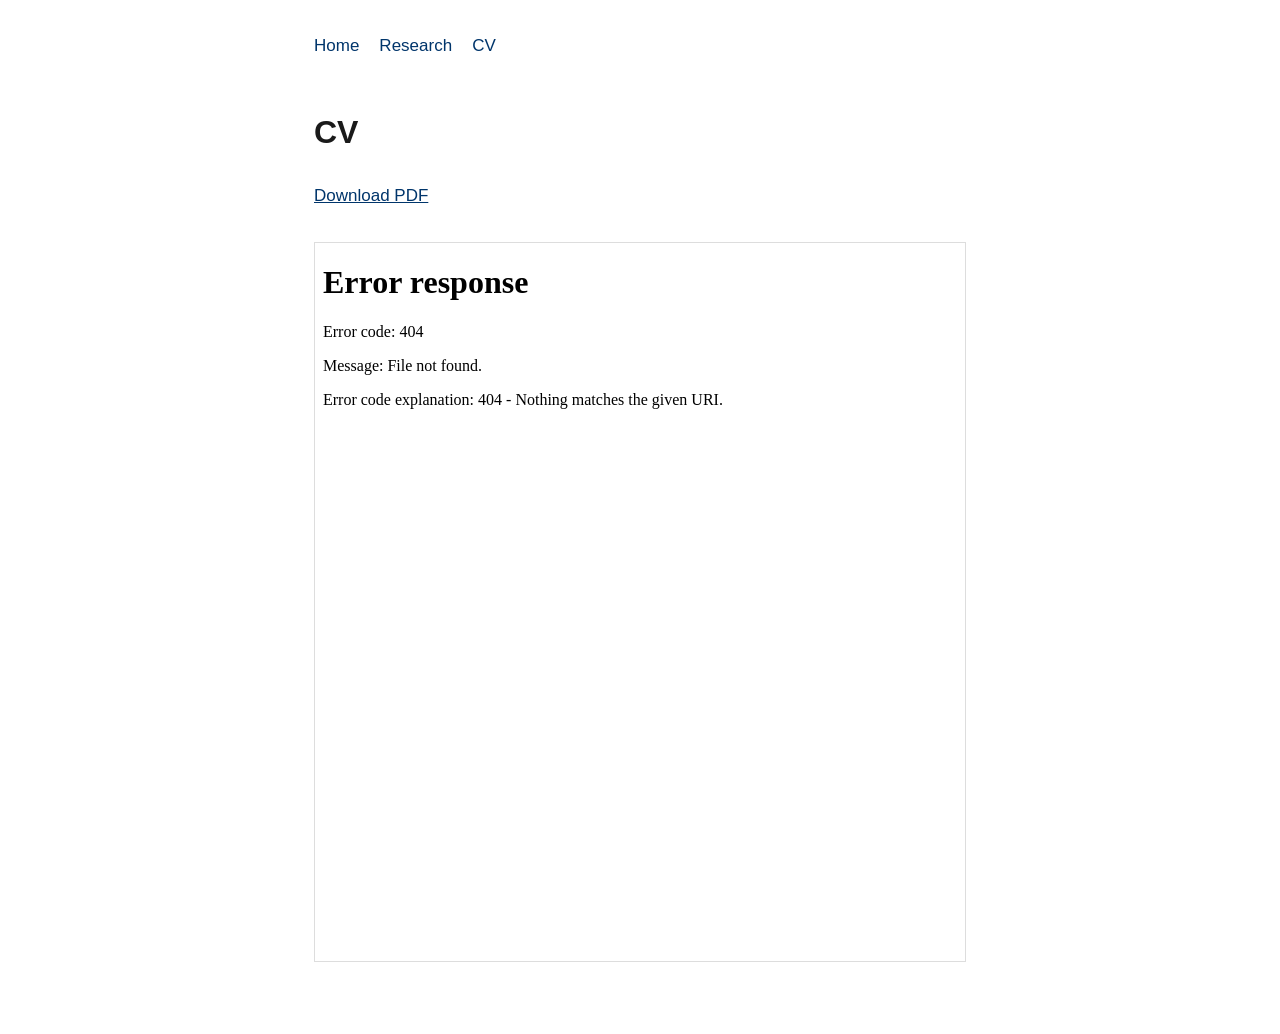
==== cv.html @ ae2ef16b "add cv page scaffold" ====
<!DOCTYPE html>
<html lang="en">
<head>
  <meta charset="UTF-8">
  <meta name="viewport" content="width=device-width, initial-scale=1.0">
  <title>CV — Serena Goldberg</title>
  <link rel="stylesheet" href="style.css">
</head>
<body>
  <nav>
    <a href="index.html">Home</a>
    <a href="research.html">Research</a>
    <a href="cv.html">CV</a>
  </nav>

  <h1>CV</h1>

  <p><a href="files/cv.pdf">Download PDF</a></p>

  <iframe src="files/cv.pdf" class="cv-embed" title="Serena Goldberg CV">
    <p>Your browser doesn't support inline PDF viewing. <a href="files/cv.pdf">Download the PDF</a> instead.</p>
  </iframe>
</body>
</html>
---- style.css ----
:root {
  --bg: #ffffff;
  --text: #1a1a1a;
  --muted: #555555;
  --accent: #00356B;
}

* {
  box-sizing: border-box;
}

body {
  font-family: -apple-system, BlinkMacSystemFont, "Segoe UI", Roboto, Oxygen, Ubuntu, Cantarell, sans-serif;
  color: var(--text);
  background: var(--bg);
  max-width: 700px;
  margin: 0 auto;
  padding: 2rem 1.5rem 4rem;
  line-height: 1.6;
  font-size: 17px;
}

nav {
  margin-bottom: 3rem;
  display: flex;
  flex-wrap: wrap;
  gap: 1.25rem;
}

nav a {
  color: var(--accent);
  text-decoration: none;
}

nav a:hover {
  text-decoration: underline;
}

h1 {
  font-size: 2rem;
  font-weight: 600;
  margin: 0 0 1.5rem 0;
}

h2 {
  font-size: 1.35rem;
  font-weight: 600;
  margin-top: 2.5rem;
  margin-bottom: 1rem;
}

p {
  margin: 0 0 1rem 0;
}

a {
  color: var(--accent);
  text-decoration: underline;
}

a:hover {
  text-decoration: none;
}

.home-header {
  display: flex;
  gap: 2rem;
  align-items: flex-start;
  margin-bottom: 2rem;
}

.home-header .intro {
  flex: 1;
}

.home-header .headshot {
  width: 180px;
  height: 220px;
  flex-shrink: 0;
  background: #eeeeee;
  overflow: hidden;
}

.home-header .headshot img {
  width: 100%;
  height: 100%;
  object-fit: cover;
  display: block;
}

.paper {
  margin-bottom: 2rem;
}

.paper .title {
  font-weight: 600;
  margin-bottom: 0.25rem;
}

.paper .coauthors {
  color: var(--muted);
  font-style: italic;
  margin-bottom: 0.5rem;
}

.paper .abstract {
  margin-bottom: 0.5rem;
}

.paper .status {
  color: var(--muted);
  font-style: italic;
  margin-top: 0.5rem;
}

.cv-embed {
  width: 100%;
  height: 80vh;
  border: 1px solid #dddddd;
  margin-top: 1rem;
}
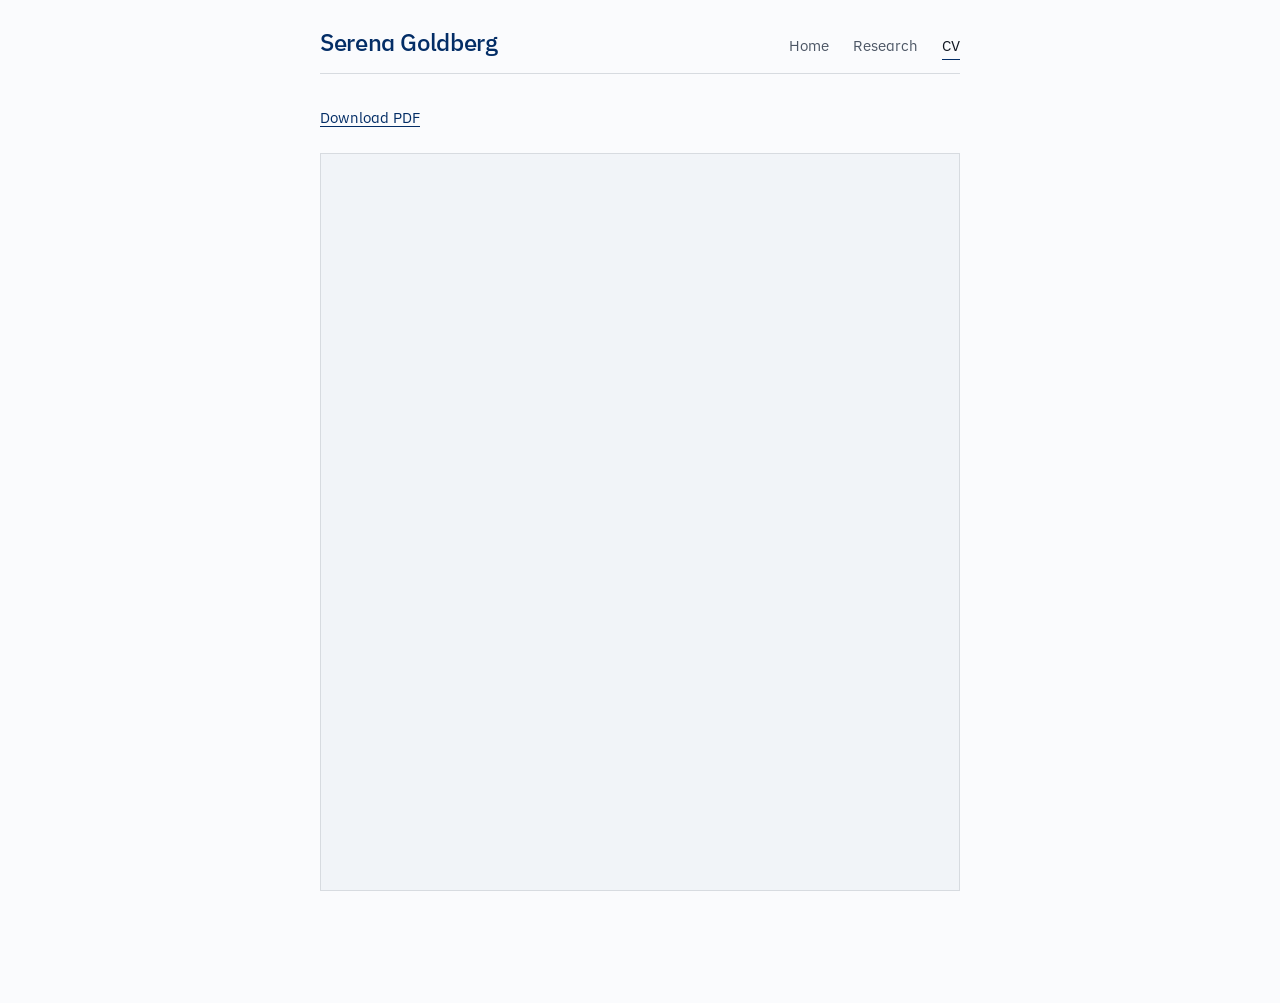
==== commit b806036a: "Add site content, styles, and CV/paper PDFs Co-Authored-By: Claude Opus 4.7 (1M context) <noreply@an" ====
--- a/cv.html
+++ b/cv.html
@@ -4,21 +4,31 @@
   <meta charset="UTF-8">
   <meta name="viewport" content="width=device-width, initial-scale=1.0">
   <title>CV — Serena Goldberg</title>
+  <link rel="preconnect" href="https://fonts.googleapis.com">
+  <link rel="preconnect" href="https://fonts.gstatic.com" crossorigin>
+  <link rel="stylesheet" href="https://fonts.googleapis.com/css2?family=IBM+Plex+Sans:wght@400;500;600;700&family=IBM+Plex+Mono:wght@400&display=swap">
   <link rel="stylesheet" href="style.css">
 </head>
 <body>
-  <nav>
-    <a href="index.html">Home</a>
-    <a href="research.html">Research</a>
-    <a href="cv.html">CV</a>
-  </nav>
+  <div class="page">
+    <header class="masthead">
+      <a href="index.html" class="masthead__wordmark">Serena Goldberg</a>
+      <nav class="masthead__nav" aria-label="Primary">
+        <a href="index.html">Home</a>
+        <a href="research.html">Research</a>
+        <a href="cv.html" aria-current="page">CV</a>
+      </nav>
+    </header>
 
-  <h1>CV</h1>
+    <main>
+      <h1 class="visually-hidden">CV</h1>
 
-  <p><a href="files/cv.pdf">Download PDF</a></p>
+      <p class="cv-download"><a href="files/cv.pdf">Download PDF</a></p>
 
-  <iframe src="files/cv.pdf" class="cv-embed" title="Serena Goldberg CV">
-    <p>Your browser doesn't support inline PDF viewing. <a href="files/cv.pdf">Download the PDF</a> instead.</p>
-  </iframe>
+      <iframe src="files/cv.pdf" class="cv-embed" title="Serena Goldberg CV">
+        <p>Your browser doesn't support inline PDF viewing. <a href="files/cv.pdf">Download the PDF</a> instead.</p>
+      </iframe>
+    </main>
+  </div>
 </body>
 </html>
--- a/style.css
+++ b/style.css
@@ -1,121 +1,333 @@
-:root {
-  --bg: #ffffff;
-  --text: #1a1a1a;
-  --muted: #555555;
-  --accent: #00356B;
-}
-
-* {
+/* Hallmark · genre: editorial · macrostructure: Long Document
+ * design-system: design.md · designed-as-app
+ * theme: custom (Yale-blue anchor) · nav: N6 masthead · footer: Ft8 minimal
+ * pre-emit critique: P5 H5 E5 S4 R5 V4
+ * contrast: pass (40–41) · slop: pass (42–45) · honest: pass (46)
+ * chrome: pass (47) · tokens: pass (48) · responsive: pass (49)
+ * icons: pass (30) · mobile: pass (34, 49, 50–57)
+ */
+
+@import url("tokens.css");
+
+*,
+*::before,
+*::after {
   box-sizing: border-box;
 }
 
+html,
 body {
-  font-family: -apple-system, BlinkMacSystemFont, "Segoe UI", Roboto, Oxygen, Ubuntu, Cantarell, sans-serif;
-  color: var(--text);
-  background: var(--bg);
-  max-width: 700px;
+  overflow-x: clip;
+}
+
+html {
+  background: var(--color-paper);
+}
+
+body {
+  margin: 0;
+  padding: 0;
+  color: var(--color-ink);
+  background: var(--color-paper);
+  font-family: var(--font-body);
+  font-size: var(--text-md);
+  font-weight: 400;
+  line-height: 1.55;
+  -webkit-font-smoothing: antialiased;
+  -moz-osx-font-smoothing: grayscale;
+  text-rendering: optimizeLegibility;
+  font-feature-settings: "ss01", "cv02";
+}
+
+/* -- Page frame ------------------------------------------------------------ */
+
+.page {
+  max-width: 44rem;
   margin: 0 auto;
-  padding: 2rem 1.5rem 4rem;
-  line-height: 1.6;
-  font-size: 17px;
-}
-
-nav {
-  margin-bottom: 3rem;
+  padding: var(--space-md) var(--space-md) var(--space-3xl);
+}
+
+@media (min-width: 720px) {
+  .page {
+    padding: var(--space-md) var(--space-lg) var(--space-3xl);
+  }
+}
+
+/* -- Masthead (N6) --------------------------------------------------------- */
+
+.masthead {
   display: flex;
-  flex-wrap: wrap;
-  gap: 1.25rem;
-}
-
-nav a {
-  color: var(--accent);
+  align-items: baseline;
+  justify-content: space-between;
+  gap: var(--space-md);
+  padding-bottom: var(--space-xs);
+  border-bottom: var(--rule-hairline) solid var(--color-rule);
+  margin-bottom: var(--space-lg);
+}
+
+.masthead__wordmark {
+  font-family: var(--font-display);
+  font-weight: 500;
+  font-size: var(--text-xl);
+  letter-spacing: -0.015em;
+  color: var(--color-accent);
   text-decoration: none;
 }
 
-nav a:hover {
+.masthead__wordmark:hover {
+  color: var(--color-ink);
+}
+
+.masthead__nav {
+  display: flex;
+  gap: var(--space-md);
+}
+
+.masthead__nav a {
+  color: var(--color-ink-2);
+  font-size: var(--text-sm);
+  text-decoration: none;
+  padding-bottom: 2px;
+  border-bottom: var(--rule-hairline) solid transparent;
+  transition: color var(--dur-short) var(--ease-out),
+              border-color var(--dur-short) var(--ease-out);
+}
+
+.masthead__nav a:hover {
+  color: var(--color-ink);
+  border-bottom-color: var(--color-ink);
+}
+
+.masthead__nav a[aria-current="page"] {
+  color: var(--color-ink);
+  border-bottom-color: var(--color-accent);
+}
+
+@media (max-width: 520px) {
+  .masthead {
+    flex-direction: column;
+    align-items: flex-start;
+    gap: var(--space-sm);
+  }
+  .masthead__nav {
+    gap: var(--space-sm);
+    flex-wrap: wrap;
+  }
+}
+
+/* -- Utilities ------------------------------------------------------------- */
+
+.visually-hidden {
+  position: absolute;
+  width: 1px;
+  height: 1px;
+  padding: 0;
+  margin: -1px;
+  overflow: hidden;
+  clip: rect(0, 0, 0, 0);
+  white-space: nowrap;
+  border: 0;
+}
+
+/* -- Typography ------------------------------------------------------------ */
+
+h1,
+h2,
+h3 {
+  font-family: var(--font-display);
+  font-weight: 500;
+  font-style: normal;
+  color: var(--color-ink);
+  letter-spacing: -0.01em;
+  overflow-wrap: anywhere;
+  min-width: 0;
+}
+
+h1 {
+  font-size: var(--text-display);
+  line-height: 1.05;
+  margin: 0 0 var(--space-lg) 0;
+  letter-spacing: -0.02em;
+}
+
+h2 {
+  font-size: var(--text-xl);
+  line-height: 1.25;
+  margin: var(--space-2xl) 0 var(--space-md) 0;
+  padding-bottom: var(--space-2xs);
+  border-bottom: var(--rule-hairline) solid var(--color-accent);
+}
+
+h2:first-of-type {
+  margin-top: var(--space-xl);
+}
+
+h3 {
+  font-size: var(--text-md);
+  font-weight: 500;
+  line-height: 1.3;
+  margin: 0 0 var(--space-2xs) 0;
+}
+
+p {
+  margin: 0 0 var(--space-sm) 0;
+  max-width: 62ch;
+}
+
+a {
+  color: var(--color-accent);
   text-decoration: underline;
-}
-
-h1 {
-  font-size: 2rem;
-  font-weight: 600;
-  margin: 0 0 1.5rem 0;
-}
-
-h2 {
-  font-size: 1.35rem;
-  font-weight: 600;
-  margin-top: 2.5rem;
-  margin-bottom: 1rem;
-}
-
-p {
-  margin: 0 0 1rem 0;
-}
-
-a {
-  color: var(--accent);
-  text-decoration: underline;
+  text-decoration-thickness: 1px;
+  text-underline-offset: 3px;
+  transition: text-decoration-thickness var(--dur-short) var(--ease-out),
+              text-underline-offset var(--dur-short) var(--ease-out);
 }
 
 a:hover {
-  text-decoration: none;
-}
+  text-decoration-thickness: 2px;
+  text-underline-offset: 4px;
+}
+
+a:active {
+  color: var(--color-ink);
+}
+
+strong,
+b {
+  font-weight: 700;
+}
+
+:focus-visible {
+  outline: 2px solid var(--color-focus);
+  outline-offset: 3px;
+  border-radius: var(--radius-input);
+}
+
+/* -- Home header ----------------------------------------------------------- */
 
 .home-header {
-  display: flex;
-  gap: 2rem;
-  align-items: flex-start;
-  margin-bottom: 2rem;
-}
-
-.home-header .intro {
-  flex: 1;
-}
-
-.home-header .headshot {
+  display: grid;
+  grid-template-columns: minmax(0, 1fr) 180px;
+  gap: var(--space-xl);
+  align-items: start;
+  margin-bottom: var(--space-2xl);
+}
+
+.home-header__intro > *:last-child {
+  margin-bottom: 0;
+}
+
+.home-header__contact {
+  margin-top: var(--space-md);
+  font-size: var(--text-sm);
+  color: var(--color-ink-2);
+}
+
+.home-header__contact a {
+  color: var(--color-accent);
+}
+
+.headshot {
   width: 180px;
-  height: 220px;
-  flex-shrink: 0;
-  background: #eeeeee;
+  aspect-ratio: 4 / 5;
   overflow: hidden;
-}
-
-.home-header .headshot img {
+  background: var(--color-paper-2);
+  border: var(--rule-hairline) solid var(--color-rule);
+}
+
+.headshot img {
   width: 100%;
   height: 100%;
   object-fit: cover;
   display: block;
 }
 
+@media (max-width: 620px) {
+  .home-header {
+    grid-template-columns: minmax(0, 1fr);
+    gap: var(--space-md);
+  }
+  .headshot {
+    width: 140px;
+    order: -1;
+    justify-self: center;
+  }
+}
+
+/* -- Research entries ------------------------------------------------------ */
+
 .paper {
-  margin-bottom: 2rem;
-}
-
-.paper .title {
-  font-weight: 600;
-  margin-bottom: 0.25rem;
-}
-
-.paper .coauthors {
-  color: var(--muted);
-  font-style: italic;
-  margin-bottom: 0.5rem;
-}
-
-.paper .abstract {
-  margin-bottom: 0.5rem;
-}
-
-.paper .status {
-  color: var(--muted);
-  font-style: italic;
-  margin-top: 0.5rem;
+  padding: var(--space-md) 0;
+  border-top: var(--rule-hairline) solid var(--color-rule);
+}
+
+.paper:first-of-type {
+  border-top: none;
+  padding-top: 0;
+}
+
+.paper__title {
+  font-family: var(--font-display);
+  font-weight: 700;
+  font-size: var(--text-md);
+  color: var(--color-ink);
+  margin: 0 0 var(--space-3xs) 0;
+  letter-spacing: -0.005em;
+}
+
+.paper__jmp-tag {
+  font-weight: 400;
+  color: var(--color-ink-2);
+}
+
+.paper__coauthors {
+  font-size: var(--text-sm);
+  color: var(--color-ink-2);
+  margin: 0 0 var(--space-2xs) 0;
+}
+
+.paper__abstract {
+  margin: var(--space-2xs) 0;
+}
+
+.paper__meta {
+  display: flex;
+  flex-wrap: wrap;
+  gap: var(--space-md);
+  align-items: baseline;
+  margin-top: var(--space-2xs);
+  font-size: var(--text-sm);
+}
+
+.paper__meta a {
+  color: var(--color-accent);
+}
+
+.paper__status {
+  color: var(--color-ink-2);
+}
+
+/* -- CV -------------------------------------------------------------------- */
+
+.cv-download {
+  font-size: var(--text-sm);
+  color: var(--color-ink-2);
+  margin-bottom: var(--space-md);
 }
 
 .cv-embed {
   width: 100%;
-  height: 80vh;
-  border: 1px solid #dddddd;
-  margin-top: 1rem;
-}
+  height: 82vh;
+  border: var(--rule-hairline) solid var(--color-rule);
+  background: var(--color-paper-2);
+  display: block;
+}
+
+/* -- Reduced motion (nothing to cut — already still) ---------------------- */
+
+@media (prefers-reduced-motion: reduce) {
+  * {
+    transition-duration: 0.01ms !important;
+    animation-duration: 0.01ms !important;
+  }
+}
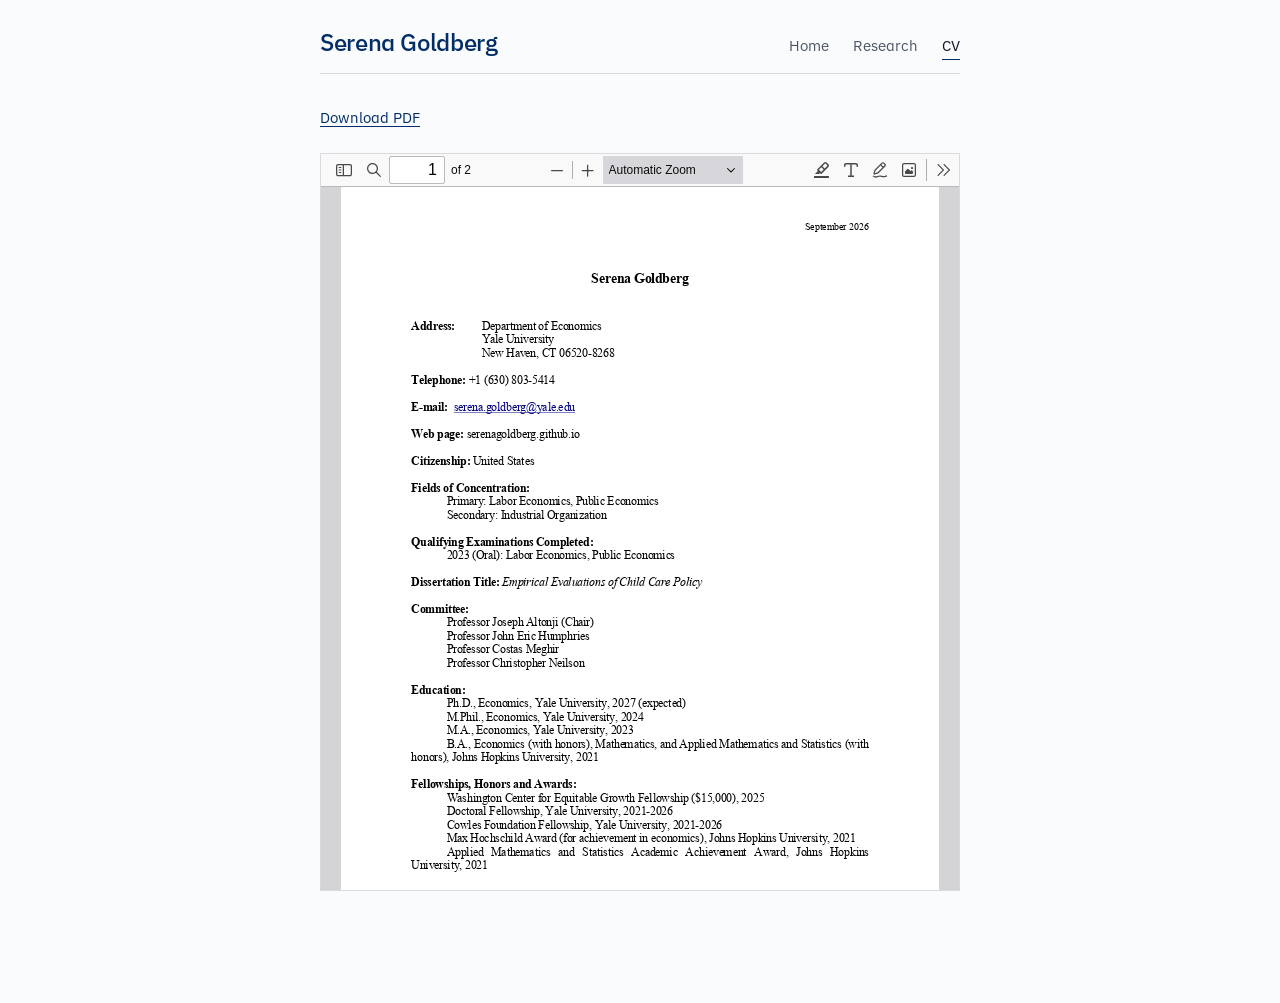
==== commit 90771acb: "CV: embed PDF.js viewer for mobile scrolling Mobile browsers render PDFs in <iframe> as a static fir" ====
--- a/cv.html
+++ b/cv.html
@@ -3,7 +3,8 @@
 <head>
   <meta charset="UTF-8">
   <meta name="viewport" content="width=device-width, initial-scale=1.0">
-  <title>CV — Serena Goldberg</title>
+  <title>CV — Serena Goldberg (Yale Economics)</title>
+  <meta name="description" content="CV of Serena Goldberg, PhD candidate in Economics at Yale University.">
   <link rel="preconnect" href="https://fonts.googleapis.com">
   <link rel="preconnect" href="https://fonts.gstatic.com" crossorigin>
   <link rel="stylesheet" href="https://fonts.googleapis.com/css2?family=IBM+Plex+Sans:wght@400;500;600;700&family=IBM+Plex+Mono:wght@400&display=swap">
@@ -23,10 +24,10 @@
     <main>
       <h1 class="visually-hidden">CV</h1>
 
-      <p class="cv-download"><a href="files/cv.pdf">Download PDF</a></p>
+      <p class="cv-download"><a href="files/serena_goldberg_cv.pdf">Download PDF</a></p>
 
-      <iframe src="files/cv.pdf" class="cv-embed" title="Serena Goldberg CV">
-        <p>Your browser doesn't support inline PDF viewing. <a href="files/cv.pdf">Download the PDF</a> instead.</p>
+      <iframe src="files/pdfjs/web/viewer.html?file=../../serena_goldberg_cv.pdf" class="cv-embed" title="Serena Goldberg CV">
+        <p>Your browser doesn't support inline PDF viewing. <a href="files/serena_goldberg_cv.pdf">Download the PDF</a> instead.</p>
       </iframe>
     </main>
   </div>
